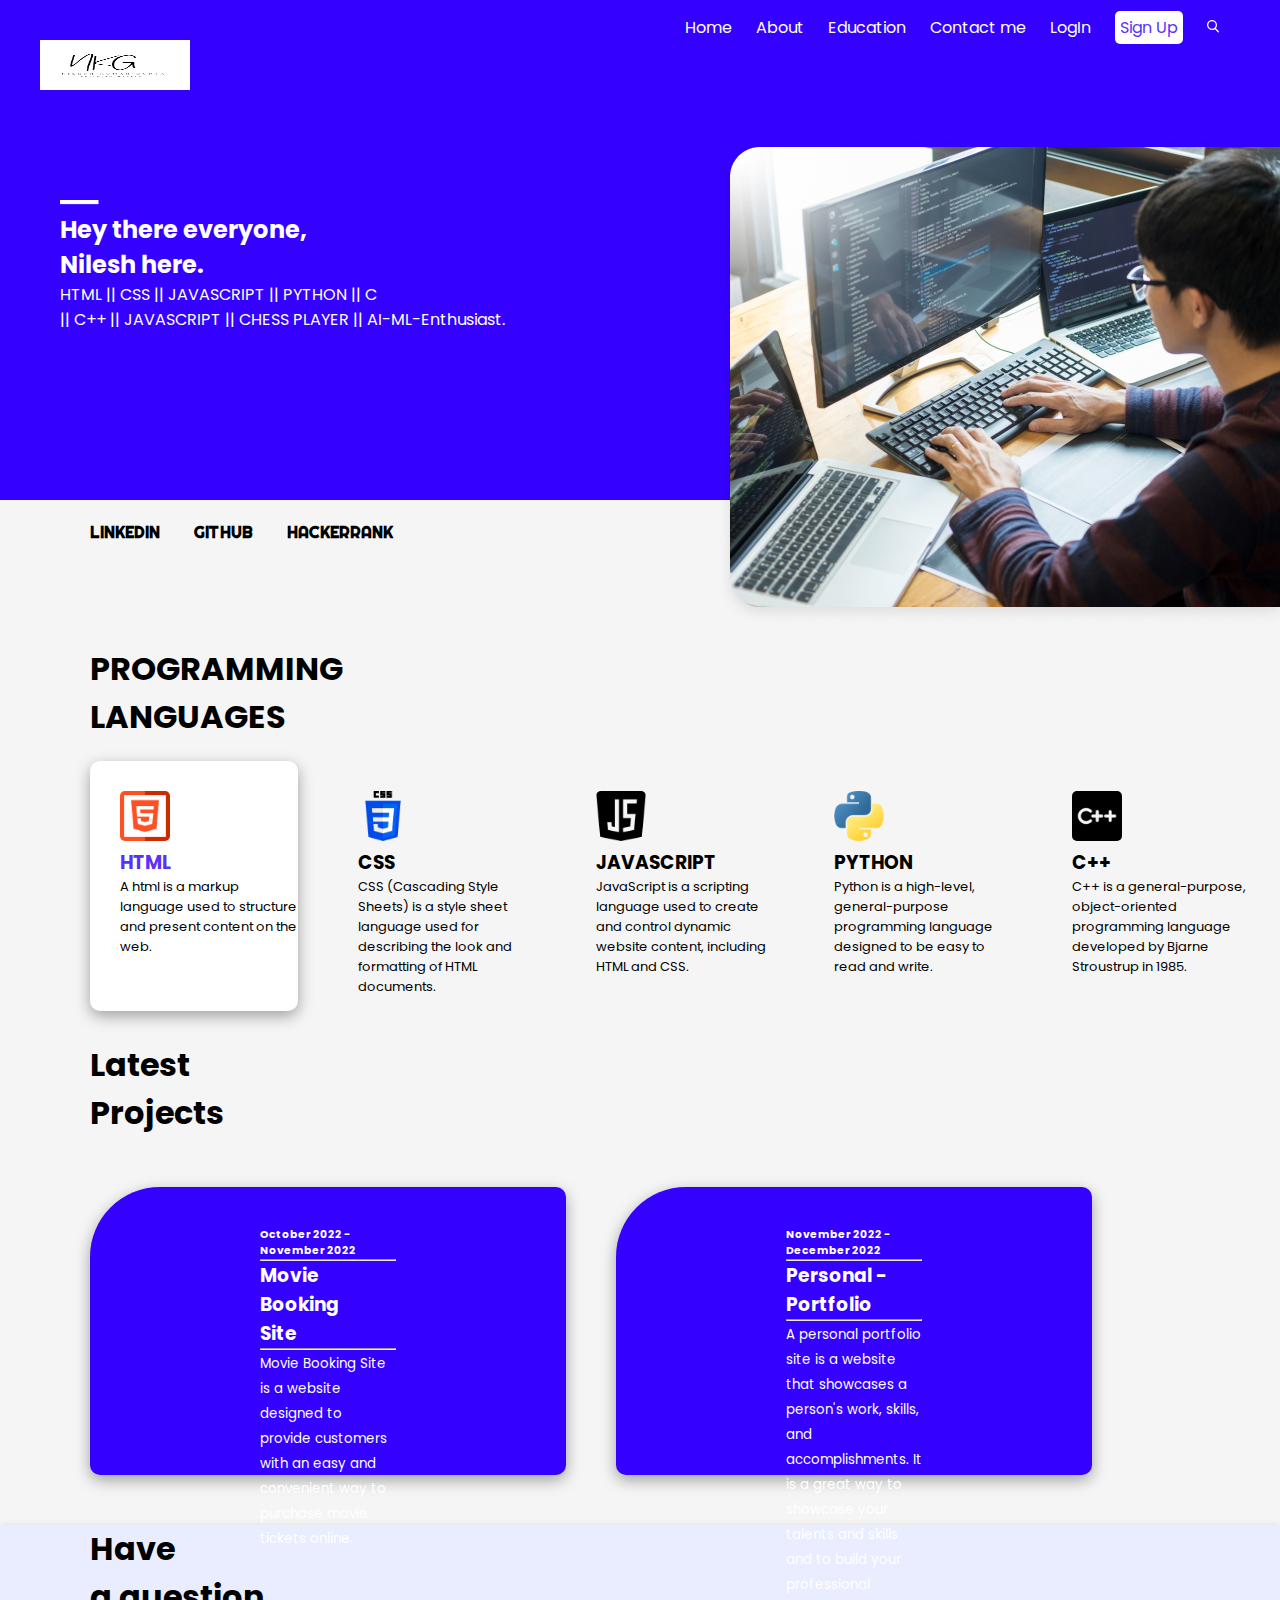
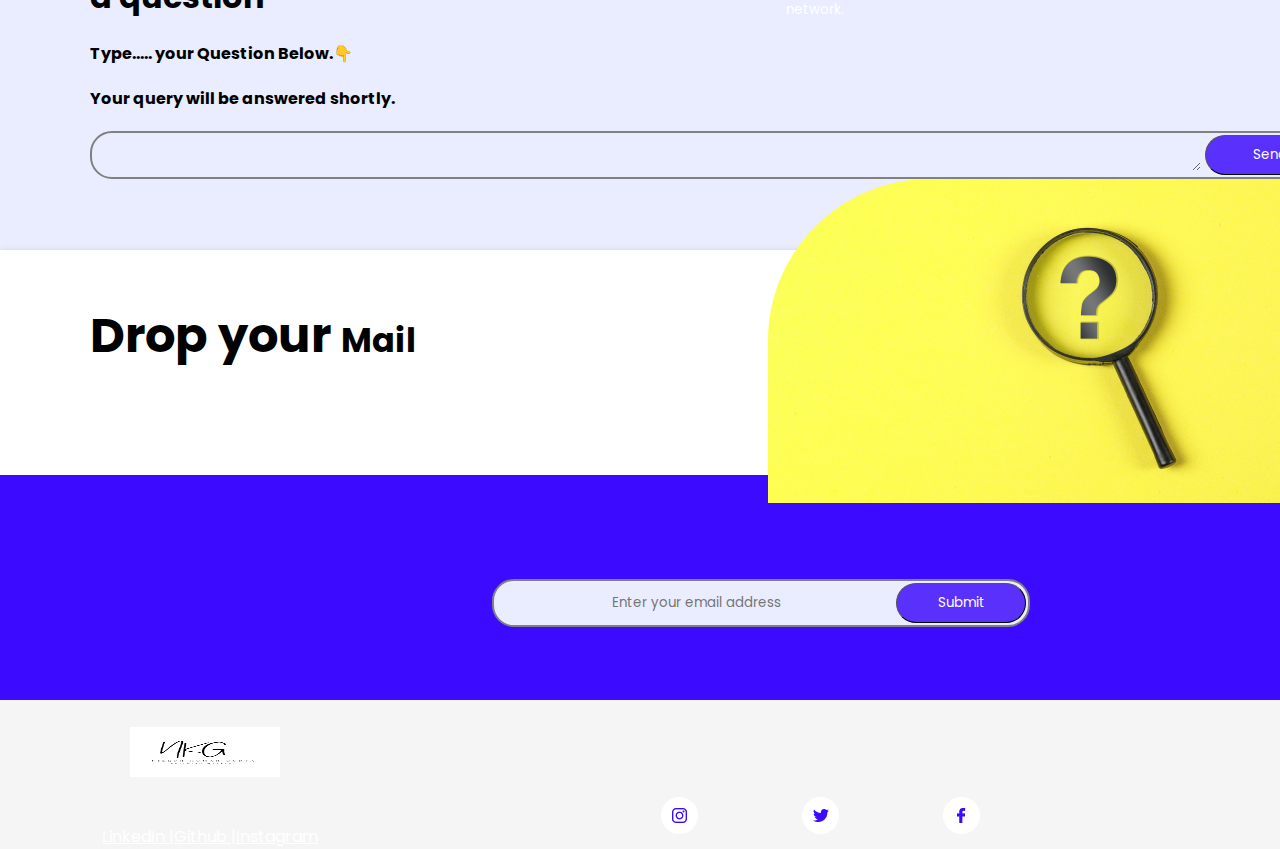
==== index.html @ 30c6995f "initial commit" ====
<!DOCTYPE html>
<html lang="en">
<head>
    <meta charset="UTF-8">
    <meta http-equiv="X-UA-Compatible" content="IE=edge">
    <meta name="viewport" content="width=device-width, initial-scale=1.0">
    <title>Developer Landing Page</title>
    <link rel="stylesheet" href="style.css">
</head>
<body>
    <!-- Header Starts -->
    <header>
        <!-- Navigation Bar Starts -->
        <nav>
            <!-- Navigation items Starts -->
            <a class="nav-item">Home</a>
            <a class="nav-item">About</a>
            <a class="nav-item">Education</a>
            <a class="nav-item">Contact me</a>
            <a class="nav-item">LogIn</a>
            <a class="nav-item-active">Sign Up</a>
            <svg class="nav-item" width="13" height="13" viewBox="0 0 13 13" fill="none" xmlns="http://www.w3.org/2000/svg">
            <path fill-rule="evenodd" clip-rule="evenodd" d="M8.85903 8.24401L11.816 11.321L11.815 11.322C11.991 11.4877 12.0614 11.7369 11.9982 11.9703C11.9349 12.2036 11.7483 12.3831 11.5127 12.4372C11.2771 12.4914 11.0308 12.4113 10.872 12.229L7.89103 9.12901C7.04998 9.72236 6.04531 10.0397 5.01603 10.037C2.66419 10.0372 0.627975 8.40344 0.118589 6.10743C-0.390797 3.81142 0.763438 1.46979 2.89472 0.475412C5.02599 -0.518963 7.56198 0.100953 8.99418 1.96641C10.4264 3.83187 10.3702 6.44192 8.85903 8.24401ZM8.44412 3.59725C7.86941 2.21135 6.51636 1.3082 5.01603 1.30901C2.9693 1.31231 1.31123 2.97128 1.30903 5.01801C1.30903 6.51834 2.21291 7.8709 3.59912 8.44487C4.98532 9.01883 6.58078 8.70114 7.64139 7.63996C8.702 6.57878 9.01883 4.98314 8.44412 3.59725Z" fill="white"/>
            </svg>
        </nav>

        <!-- LOGO -->
        <div >
            <img class="logo" src="./images/N (2).png" >
        </div>

        <!-- Text -->
        <div class="header-text">
            <img src="./images/Rectangle_12.png">
            <h2>
                Hey there everyone, <br>
                Nilesh here.
            </h2>
            <p>
                HTML || CSS || JAVASCRIPT || PYTHON || C <br>
                || C++ || JAVASCRIPT || CHESS PLAYER || AI-ML-Enthusiast.

            </p>
        </div>

        <!-- Image -->
        <div>
            <img class="header-image" src="./images/IMAGE HERE.png">
        </div>
    </header>
    <!-- Companies -->
    <div class="companies">
        <a href="#" class="company-items">LINKEDIN</a>
        <a href="#" class="company-items">GITHUB</a>
        <a href="#" class="company-items">HACKERRANK</a>
    </div>

    <!-- API Section -->
    <div class="api">
        <h1 class="api-heading">PROGRAMMING <br> LANGUAGES</h1>
    <!-- Cards -->
        <div class="cards">
            <!-- Card 01 -->
            <div class="card-active">
                <img class="card-logo" src="./images/html.png">
                <h3 class="card-head-active">HTML</h3>
                <p class="card-body">A html is a markup language used to structure and present content on the web.</p>
            </div>
            <!-- Card 02 -->
            <div class="card">
                <img class="card-logo" src="./images/css-3.png">
                <h3 class="card-head">CSS</h3>
                <p class="card-body">CSS (Cascading Style Sheets) is a style sheet language used for describing the look and formatting of HTML documents.</p>
            </div>
            <!-- Card 03 -->
            <div class="card">
                <img class="card-logo" src="./images/java-script.png">
                <h3 class="card-head">JAVASCRIPT</h3>
                <p class="card-body">JavaScript is a scripting language used to create and control dynamic website content, including HTML and CSS.</p>
            </div>
            <!-- Card 04 -->
            <div class="card">
                <img class="card-logo" src="./images/python.png">
                <h3 class="card-head">PYTHON</h3>
                <p class="card-body">Python is a high-level, general-purpose programming language designed to be easy to read and write. </p>
            </div>
            <!-- Card 05 -->
            <div class="card">
                <img class="card-logo" src="./images/c-logo (1).png">
                <h3 class="card-head">C++</h3>
                <p class="card-body"> C++ is a general-purpose, object-oriented programming language developed by Bjarne Stroustrup in 1985.</p>
            </div>

        </div>        
    </div>

    <!-- Blog section -->
    
    <div class="blog-heading">
            <h1>Latest <br> Projects</h1>
    </div>
        <!-- Blogs -->
    <div class="blog-cards">
            <!-- Blog card 01 -->
        <div class="blog-card">
                
                <div class="blog-content">
                    <h6 > October 2022 - November 2022</h6>
                    <hr>
                    <h3 >Movie Booking<br> Site</h3>
                    <hr>
                    <small>Movie Booking Site is a website designed to provide customers with an easy and convenient way to purchase movie tickets online.</small>
                </div>
                
                
                
            </div>

            <!-- Blog card 02 -->

            <div class="blog-card">
                
                <div class="blog-content">
                    <h6 >November 2022 - December 2022</h6>
                    <hr>
                    <h3 >Personal - Portfolio</h3>
                    <hr>
                    <small>A personal portfolio site is a website that showcases a person's work, skills, and accomplishments. It is a great way to showcase your talents and skills and to build your professional network.</small>
                </div>
                
                
            </div>
        </div>

        <!-- FAQ SECTION -->
        <div class="faq-section">
            <div class="faq-content">
                <h2>Have <br> a question</h2>
                <h4>Type..... your Question Below.👇</h4>
                <h4>Your query will be answered shortly.</h4>
            
                <form action="mailto:guptanilesh417@gmail.com">
                    <textarea name="Question" id="" cols="95" rows="20"></textarea>
                    <button class="button">Send</button>
                </form>
            </div>
            <div class="faq-image">
                <img src="./images/Rectangle_38-2 (1).png" alt="">
            </div>
        </div>

        <!-- Download -->
        <div class="download-section">
            <div class="download-content">
                <h1>Drop your <span> Mail</span></h1>
            </div>
            <div class="download-email">
                <form action="MAILTO:guptanilesh417@gmail.com">
                    <input placeholder="Enter your email address"/>
                    <button>Submit</button>
                  </form>
            </div>
        </div>

        <!-- Download -->
        <div class="footer-section">
            <div class="footer-left">
                <img class="footer-logo"src="./images/N (2).png" alt="">
                
                <ul class="list">
                    &nbsp;&nbsp;&nbsp;&nbsp;&nbsp;&nbsp;&nbsp;&nbsp;&nbsp;&nbsp;&nbsp;&nbsp;&nbsp;&nbsp;&nbsp;&nbsp;&nbsp;&nbsp;
                    <a class="footer-link" href="https://www.linkedin.com/in/nileshkumargupta05/">LinkedIn |</a>
    <a class="footer-link" href="https://github.com/Nilesh220">Github |</a>
    <a class="footer-link" href="https://www.instagram.com/_nilesh2202/">Instagram</a>
    
    
                </ul>
            </div>

            <div class="footer-right">
                <div class="footer-right">
                    <img class="footer-logos" src="./images/Group 102.png" alt="">
                    <img class="footer-logos" src="./images/Group 103.png" alt="">
                    <img class="footer-logos" src="./images/Group 104.png" alt="">
                </div>
                
            </div>
            
            
        </div>
</body>
</html>
---- style.css ----
/* POPPINS FONT FAMILY */
@import url('https://fonts.googleapis.com/css2?family=Poppins&display=swap'); 
@import url('https://fonts.googleapis.com/css2?family=Righteous&display=swap');


*{
    font-family: 'Poppins', sans-serif;
    margin: 0;
    padding: 0;
}

body{
    background-color: #F5F5F5;
   
}

header{
    height: 500px;
    background-color: #3400FF;
}

nav{
    float: right;
    margin-right: 40px;
    margin-top: 15px;
    cursor: pointer;
}

.nav-item{
    margin-right: 20px;
    color: white;
    
}

.nav-item-active{
    background-color: #fff;
    padding: 5px;
    border-radius: 5px;
    color: #5A31FC;
    font-weight: 400;
    margin-right: 20px;
}

.logo{
    margin: 40px;
    width: 150px;
    height: 50px;
}

.header-text{
    color: white;
    margin-left: 60px;
    margin-top: 50px;
    float: left;
    font-size: medium;
}

.header-image{
    float: right;
}

.companies{
    margin-top: 20px;
    margin-left: 60px;
}

.company-items{
    text-decoration: none;
    margin-left: 30px;
    color: black;
    font-weight: bolder;
    font-family: 'Righteous', cursive;
}

.api-heading{
    font-weight: bolder;
    margin-left: 90px;
    margin-top: 100px;
    font-style: bold;
}

.cards{
    margin-left: 90px;
    margin-top: 20px;
    display: flex;
    flex-direction: row;
}

.card{
    width: 20%;
    height: 250px;
    background-color: transparent;
    border-radius: 10px;
    margin-right: 30px;
    margin-bottom: 30px;
}

.card-active{
    width: 20%;
    height: 250px;
    border-radius: 10px;
    margin-right: 30px;
    margin-bottom: 30px;
    background-color: white;
    box-shadow: rgba(0, 0, 0, 0.35) 0px 5px 15px;
}

.card-logo{
    margin-left: 30px;
    margin-top: 30px;
    width: 50px;
    height: 50px;
    border-radius: 5px;
}

.card-head{
    color: black;
    margin-left: 30px;
}

.card-head-active{
    color: #5A31FC;
    margin-left: 30px;
}

.card-body{
    color: black;
    margin-left: 30px;
    font-size: small;
}

.blog-heading{
    margin-left: 90px;
}

.blog-cards{
    margin-left: 90px;
    margin-top: 50px;
}

.blog-card{
    height: 288px;
    width: 40%;
    border-radius: 70px 10px 10px 10px;
    box-shadow: rgba(0, 0, 0, 0.35) 0px 5px 15px;
    margin-right: 50px;
    background-color: #3400FF;
}

.blog-content{
    
    margin: 40px 170px;
    color: #fff;
}








.blog-card{
    float: left;
}

.blog-cards{
    display: flex;
    flex-direction: row;
}

.faq-section{
    height: 325px;
    background-color: #E9EDFF;
    margin-top: 50px;
    box-shadow: rgba(0, 0, 0, 0.24) 0px 3px 8px;
}

.faq-image{
    width: 40%;
    height: 300px;
    float: right;
}
.faq-content{
    float: left;
    margin-left: 90px;
    

}

.faq-content h2{
    font-weight: bolder;
    font-size: 200%;
    margin-bottom: 20px;
}
h4{
    margin-bottom: 20px;
}


.faq-content button{
    width: 130px;
    color:white;
    border-radius: 30px;
    border-width: 1px;
    background-color: #5A31FC;
    cursor: pointer;
}

.download-section{
    height: 225px;
    background-color: white;
    box-shadow: rgba(0, 0, 0, 0.24) 0px 3px 8px;
}

.download-content{
    float: left;
    margin-left: 90px;
    margin-top: 50px;
}

.download-email{
    float: right;
    margin-right: 250px;
    margin-top: 100px;
}

.download-content h1{
    font-size: 300%;
}
.download-content span{
    font-size: 70%;
}

.download-email{
    display: flex;
    flex-direction: row;
    padding-left: 200px;
    padding-bottom: 60px;
}

form {
    display:flex;
    flex-direction:row;
    height: 40px;
    border:2px solid grey;
    border-radius: 22px;
    padding:2px;
    background-color: #E9EDFF;
  }
  
  input {
    flex-grow:2;
    border:none;
    width: 400px;
    background-color: transparent;
    text-align: center;
  }
  
  input:focus {
    outline: none;
  }
  
  button {
    width: 130px;
    color:white;
    border-radius: 30px;
    border-width: 1px;
    background-color: #5A31FC;
  }

  .footer-section{
    height: 225px;
    background-color: #3C0AFE;
}

.footer-left{
    float: left;
}

.footer-logo{
    margin: 40px;
    width: 150px;
    height: 50px;
    padding-left: 90px;
}

.list{
    display: flex;
    flex-direction: row;
    margin-left: 30px;
    list-style-type: none;
    color: white;
}


.footer-right{
    float: right;
    margin-top: 30px;
    margin-right: 100px;
}

.footer-logos{
    margin-top: 50px;
    padding-right: 100px;
    
}
textarea{
    border: #E9EDFF;
    background-color: #E9EDFF;
    margin: 4px;
    outline: none;
    padding: 5px;
}
.button{
    width: 130px;
    color:white;
    border-radius: 30px;
    border-width: 1px;
    background-color: #5A31FC
}
a{
    color: #fff;
}
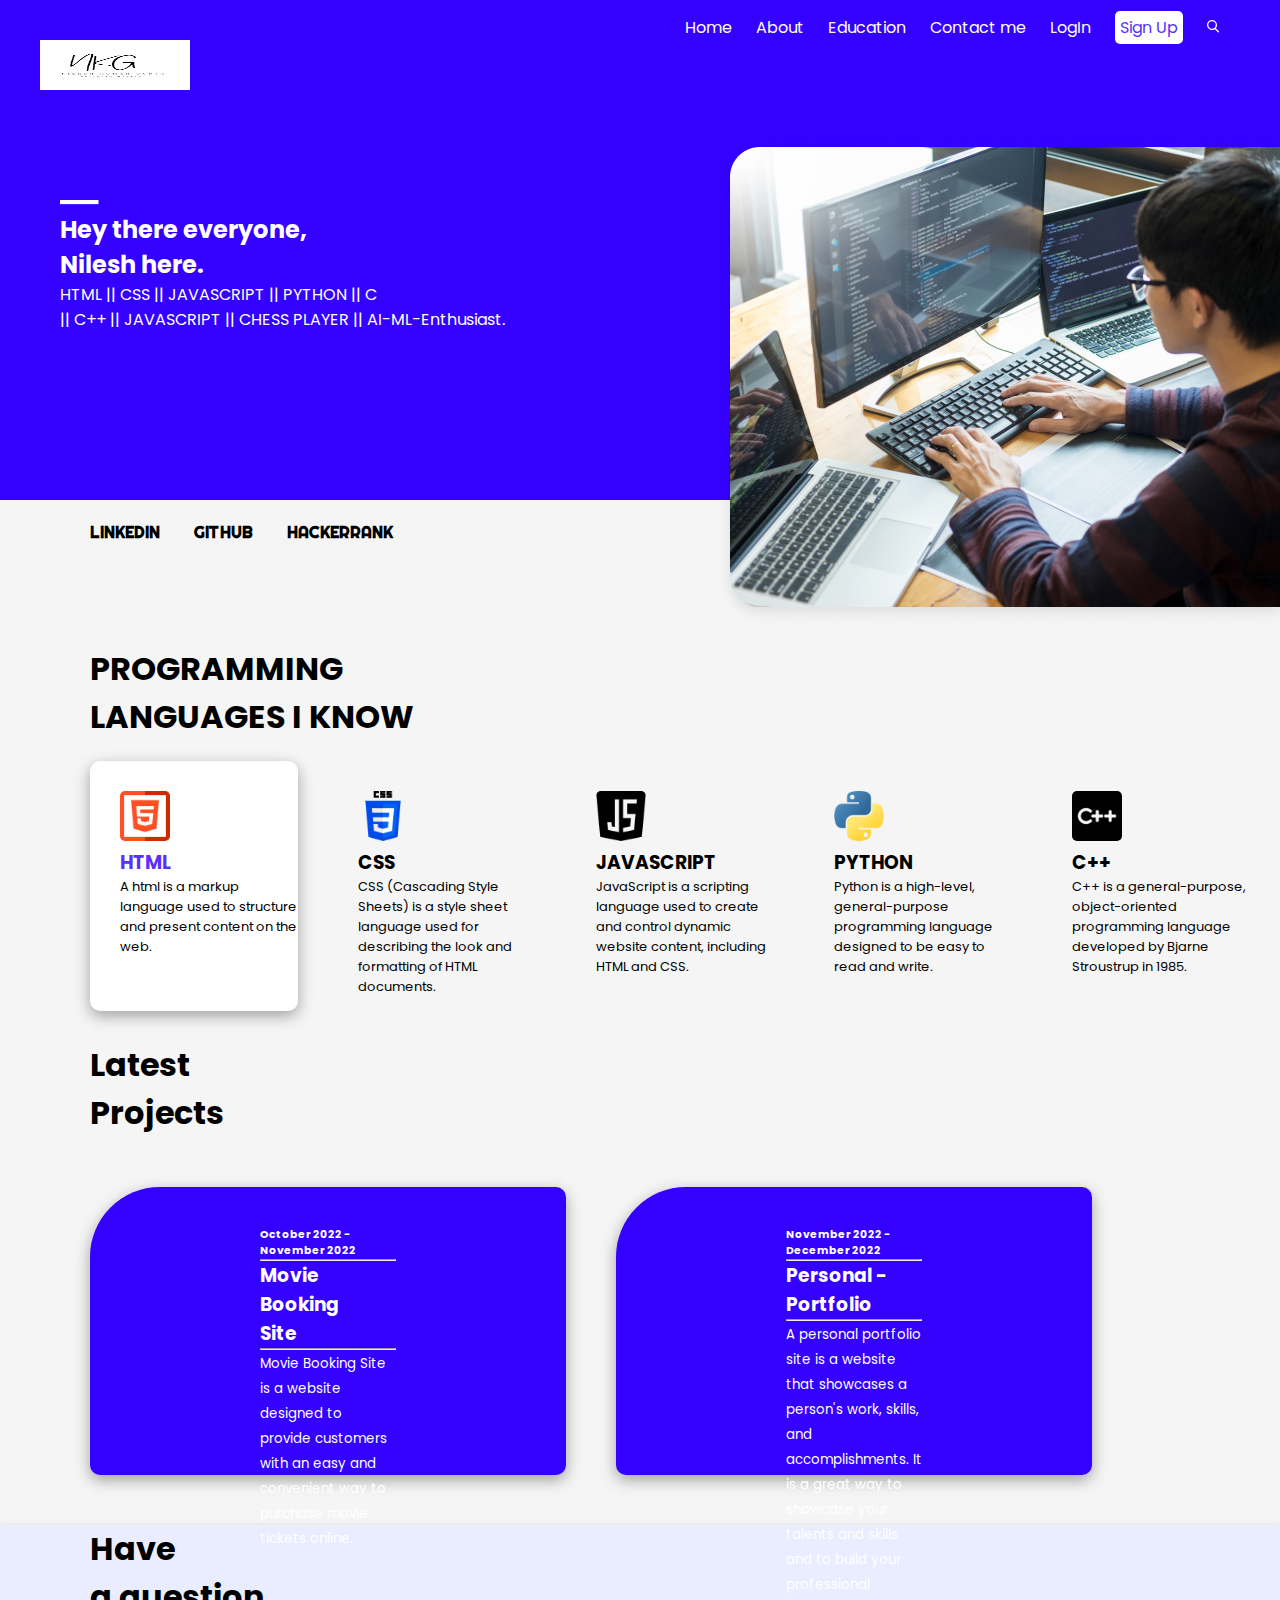
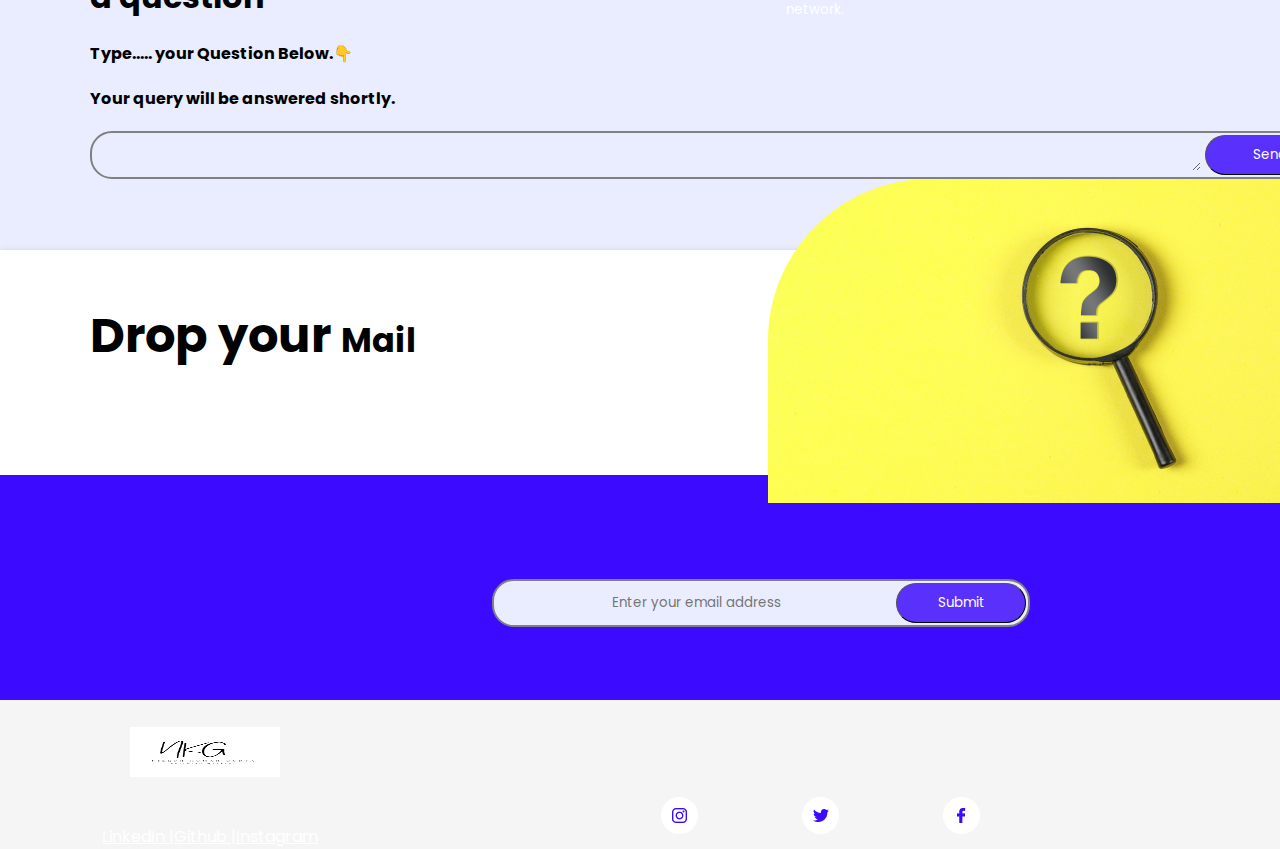
==== commit d9ccb2ae: "Modifing content" ====
--- a/index.html
+++ b/index.html
@@ -57,7 +57,7 @@
 
     <!-- API Section -->
     <div class="api">
-        <h1 class="api-heading">PROGRAMMING <br> LANGUAGES</h1>
+        <h1 class="api-heading">PROGRAMMING <br> LANGUAGES I KNOW</h1>
     <!-- Cards -->
         <div class="cards">
             <!-- Card 01 -->
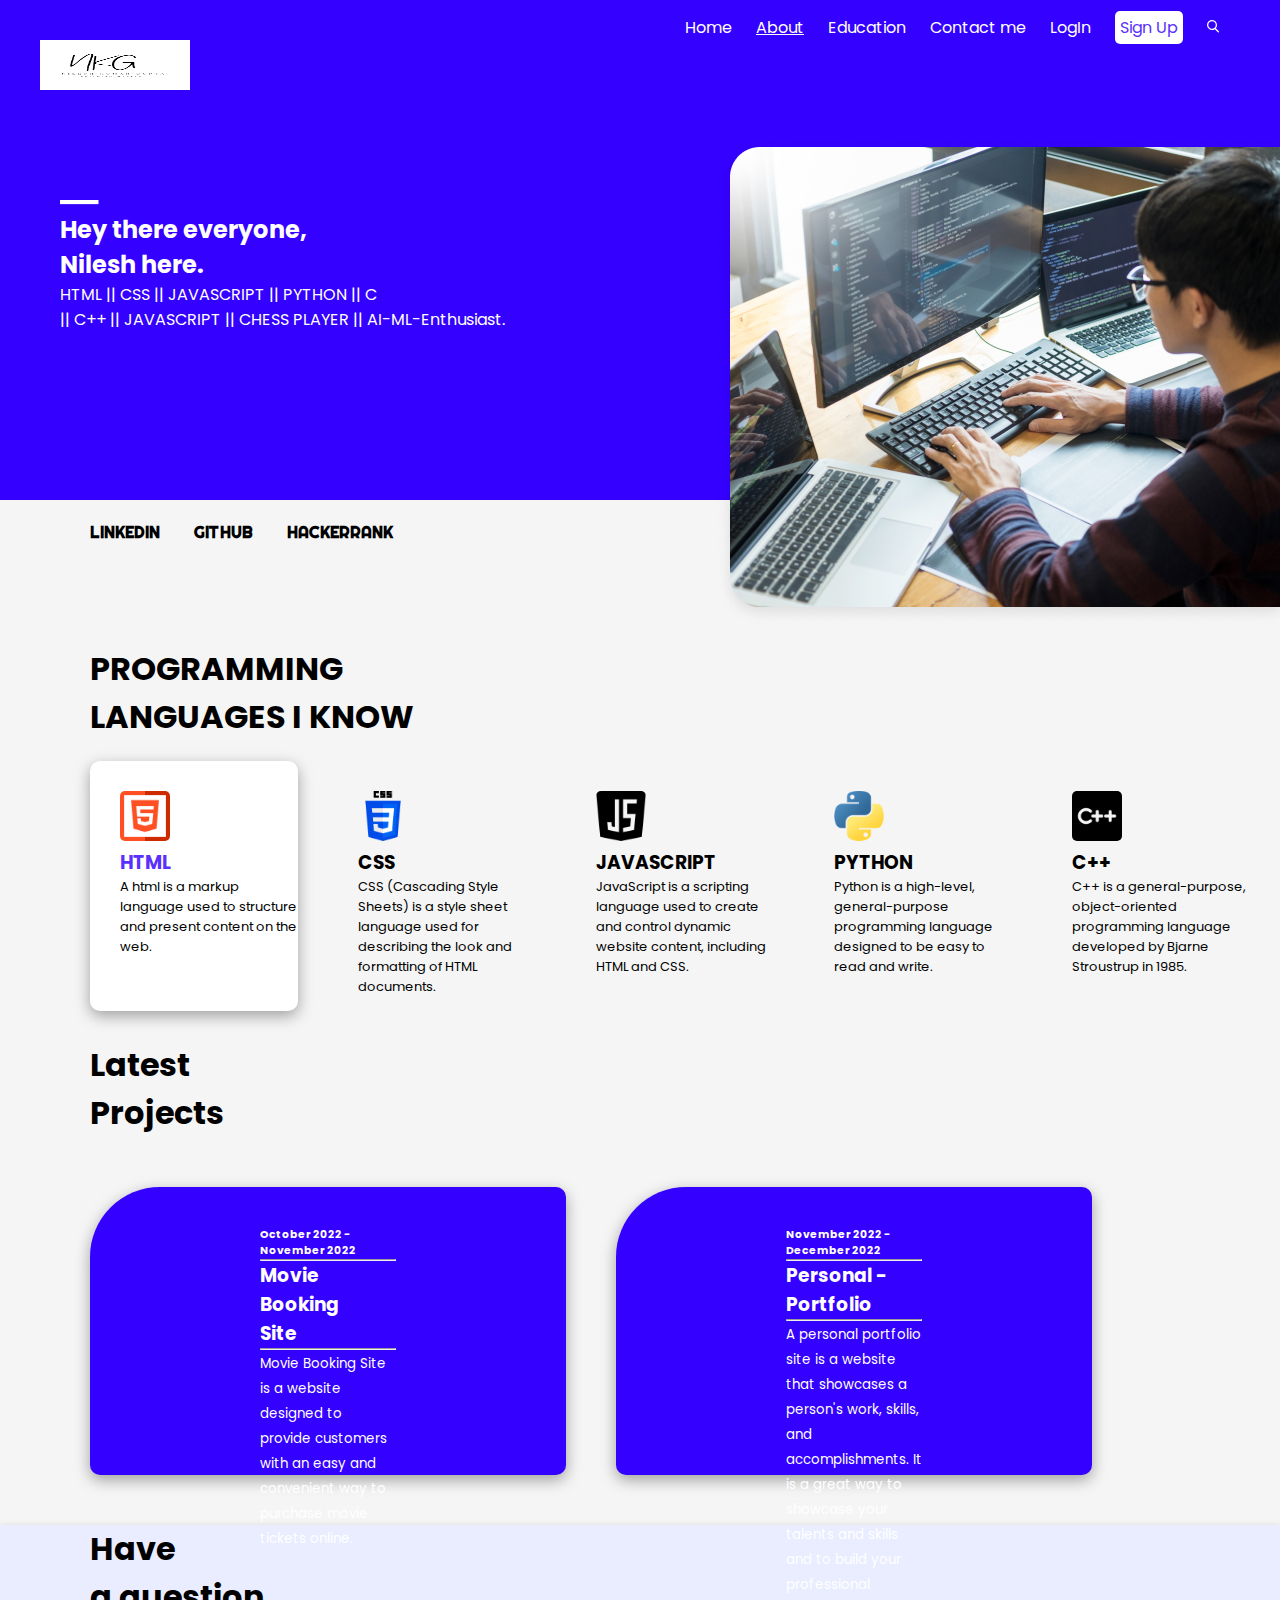
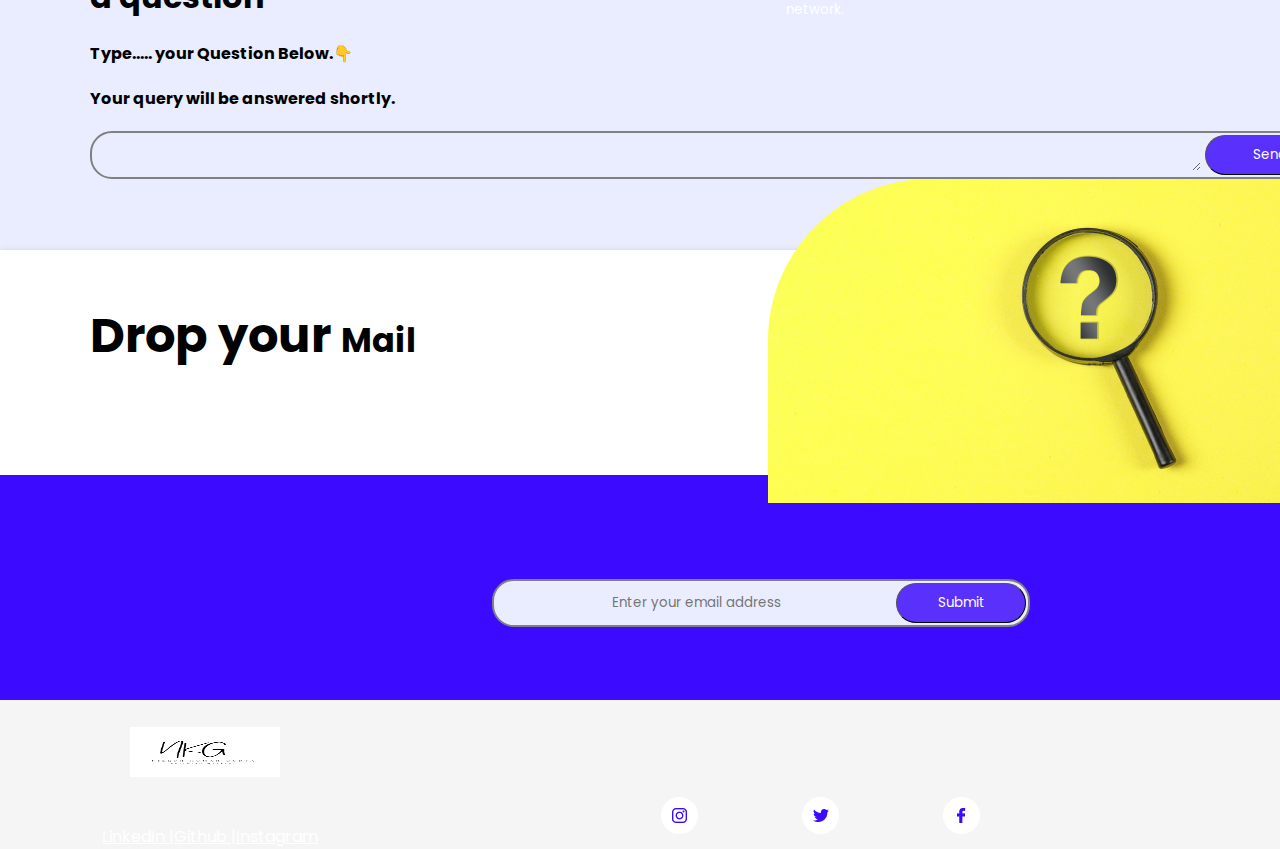
==== commit 7812aee1: "connecting About.html with index.html" ====
--- a/index.html
+++ b/index.html
@@ -14,7 +14,7 @@
         <nav>
             <!-- Navigation items Starts -->
             <a class="nav-item">Home</a>
-            <a class="nav-item">About</a>
+            <a class="nav-item" href="About.html">About</a>
             <a class="nav-item">Education</a>
             <a class="nav-item">Contact me</a>
             <a class="nav-item">LogIn</a>
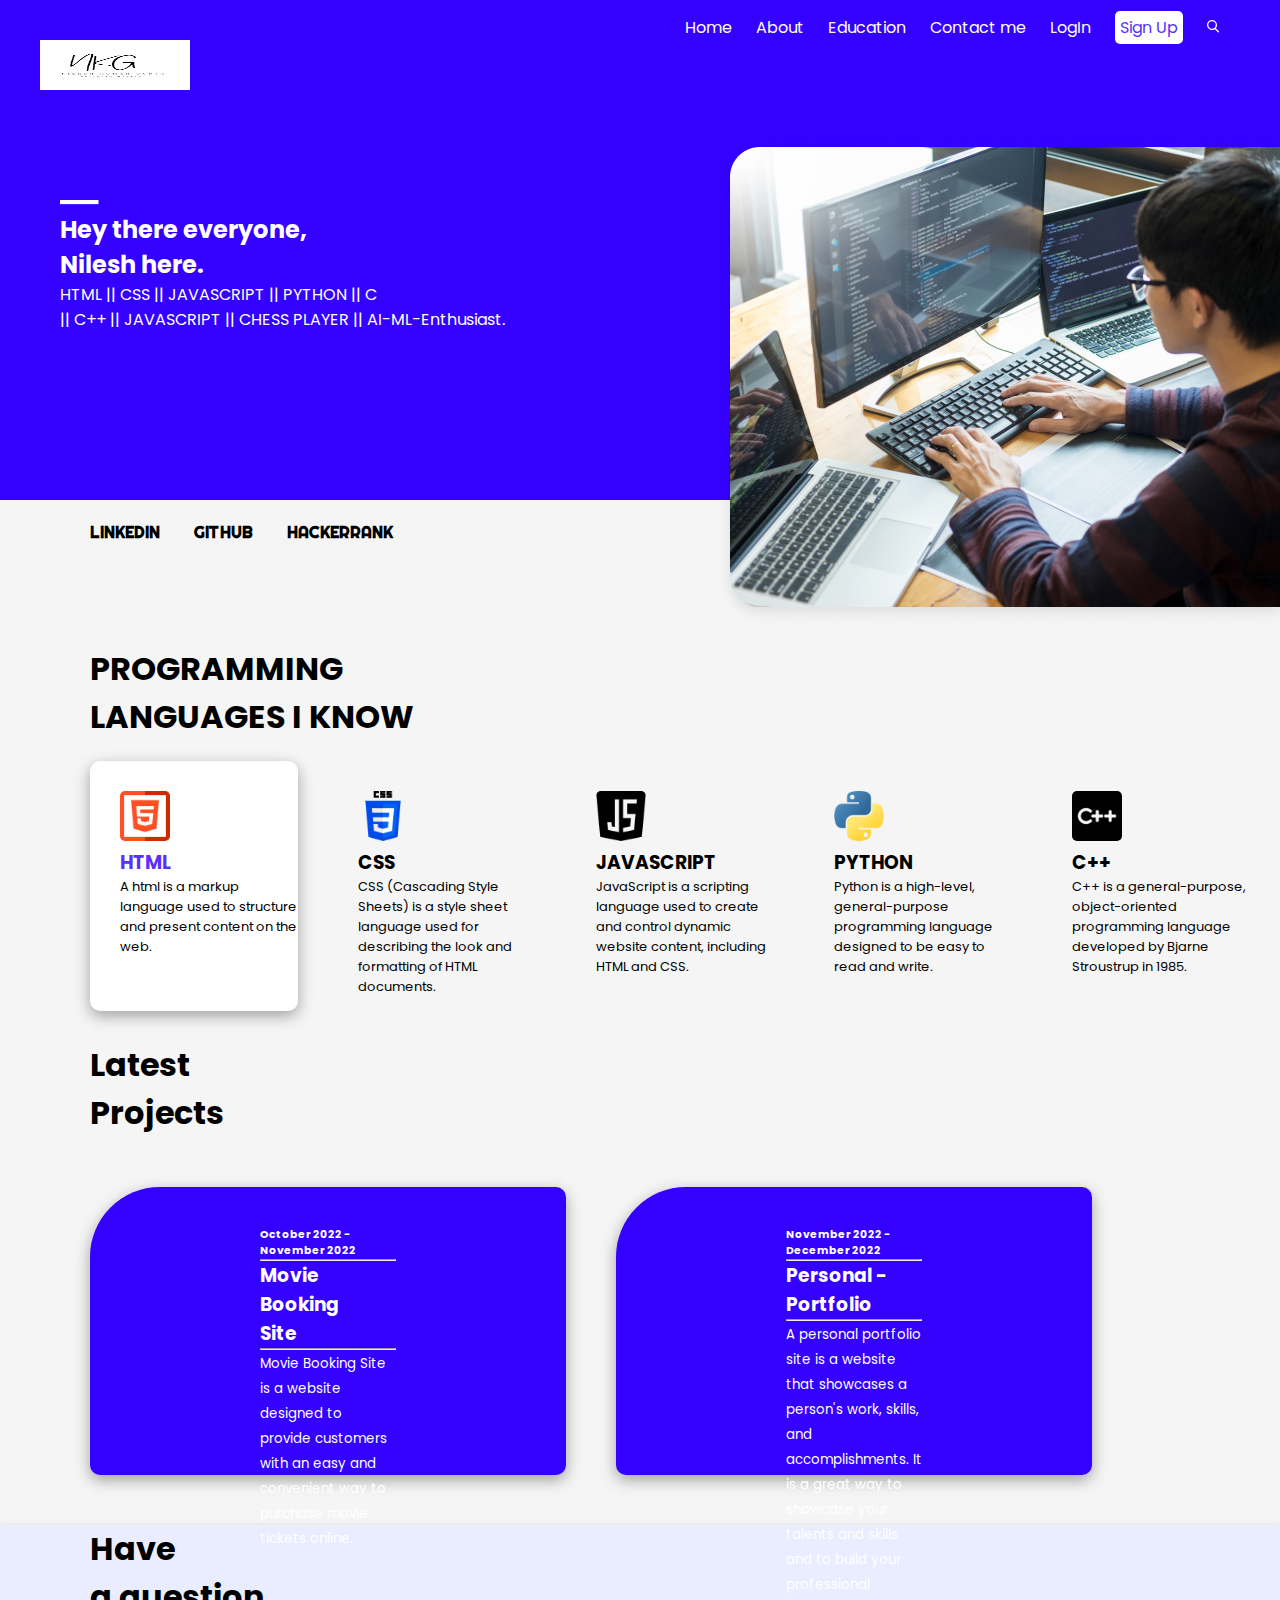
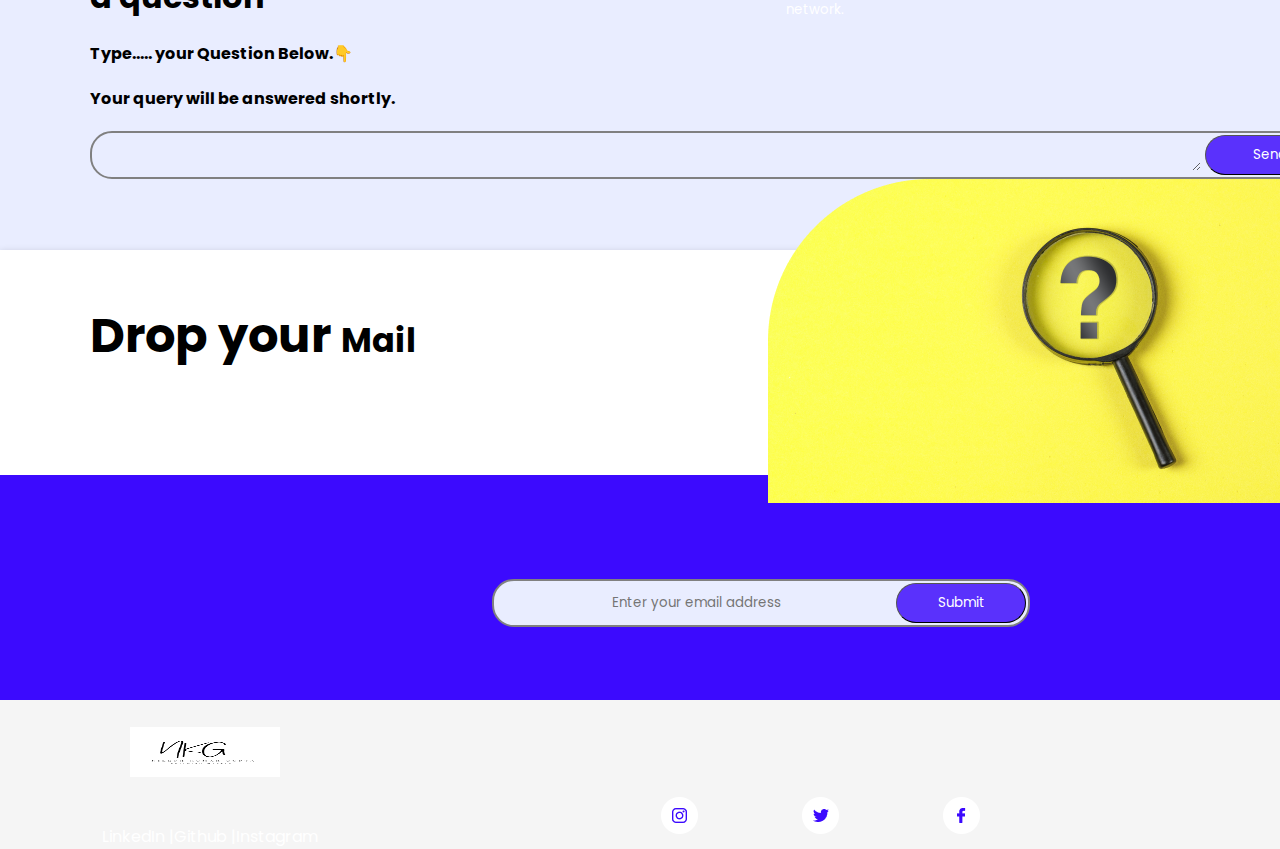
==== commit 1004521a: "adding login and signup pages" ====
--- a/index.html
+++ b/index.html
@@ -18,7 +18,7 @@
             <a class="nav-item">Education</a>
             <a class="nav-item">Contact me</a>
             <a class="nav-item">LogIn</a>
-            <a class="nav-item-active">Sign Up</a>
+            <a class="nav-item-active" href="signup.html">Sign Up</a>
             <svg class="nav-item" width="13" height="13" viewBox="0 0 13 13" fill="none" xmlns="http://www.w3.org/2000/svg">
             <path fill-rule="evenodd" clip-rule="evenodd" d="M8.85903 8.24401L11.816 11.321L11.815 11.322C11.991 11.4877 12.0614 11.7369 11.9982 11.9703C11.9349 12.2036 11.7483 12.3831 11.5127 12.4372C11.2771 12.4914 11.0308 12.4113 10.872 12.229L7.89103 9.12901C7.04998 9.72236 6.04531 10.0397 5.01603 10.037C2.66419 10.0372 0.627975 8.40344 0.118589 6.10743C-0.390797 3.81142 0.763438 1.46979 2.89472 0.475412C5.02599 -0.518963 7.56198 0.100953 8.99418 1.96641C10.4264 3.83187 10.3702 6.44192 8.85903 8.24401ZM8.44412 3.59725C7.86941 2.21135 6.51636 1.3082 5.01603 1.30901C2.9693 1.31231 1.31123 2.97128 1.30903 5.01801C1.30903 6.51834 2.21291 7.8709 3.59912 8.44487C4.98532 9.01883 6.58078 8.70114 7.64139 7.63996C8.702 6.57878 9.01883 4.98314 8.44412 3.59725Z" fill="white"/>
             </svg>
--- a/style.css
+++ b/style.css
@@ -321,4 +321,5 @@
 }
 a{
     color: #fff;
+    text-decoration: none;
 }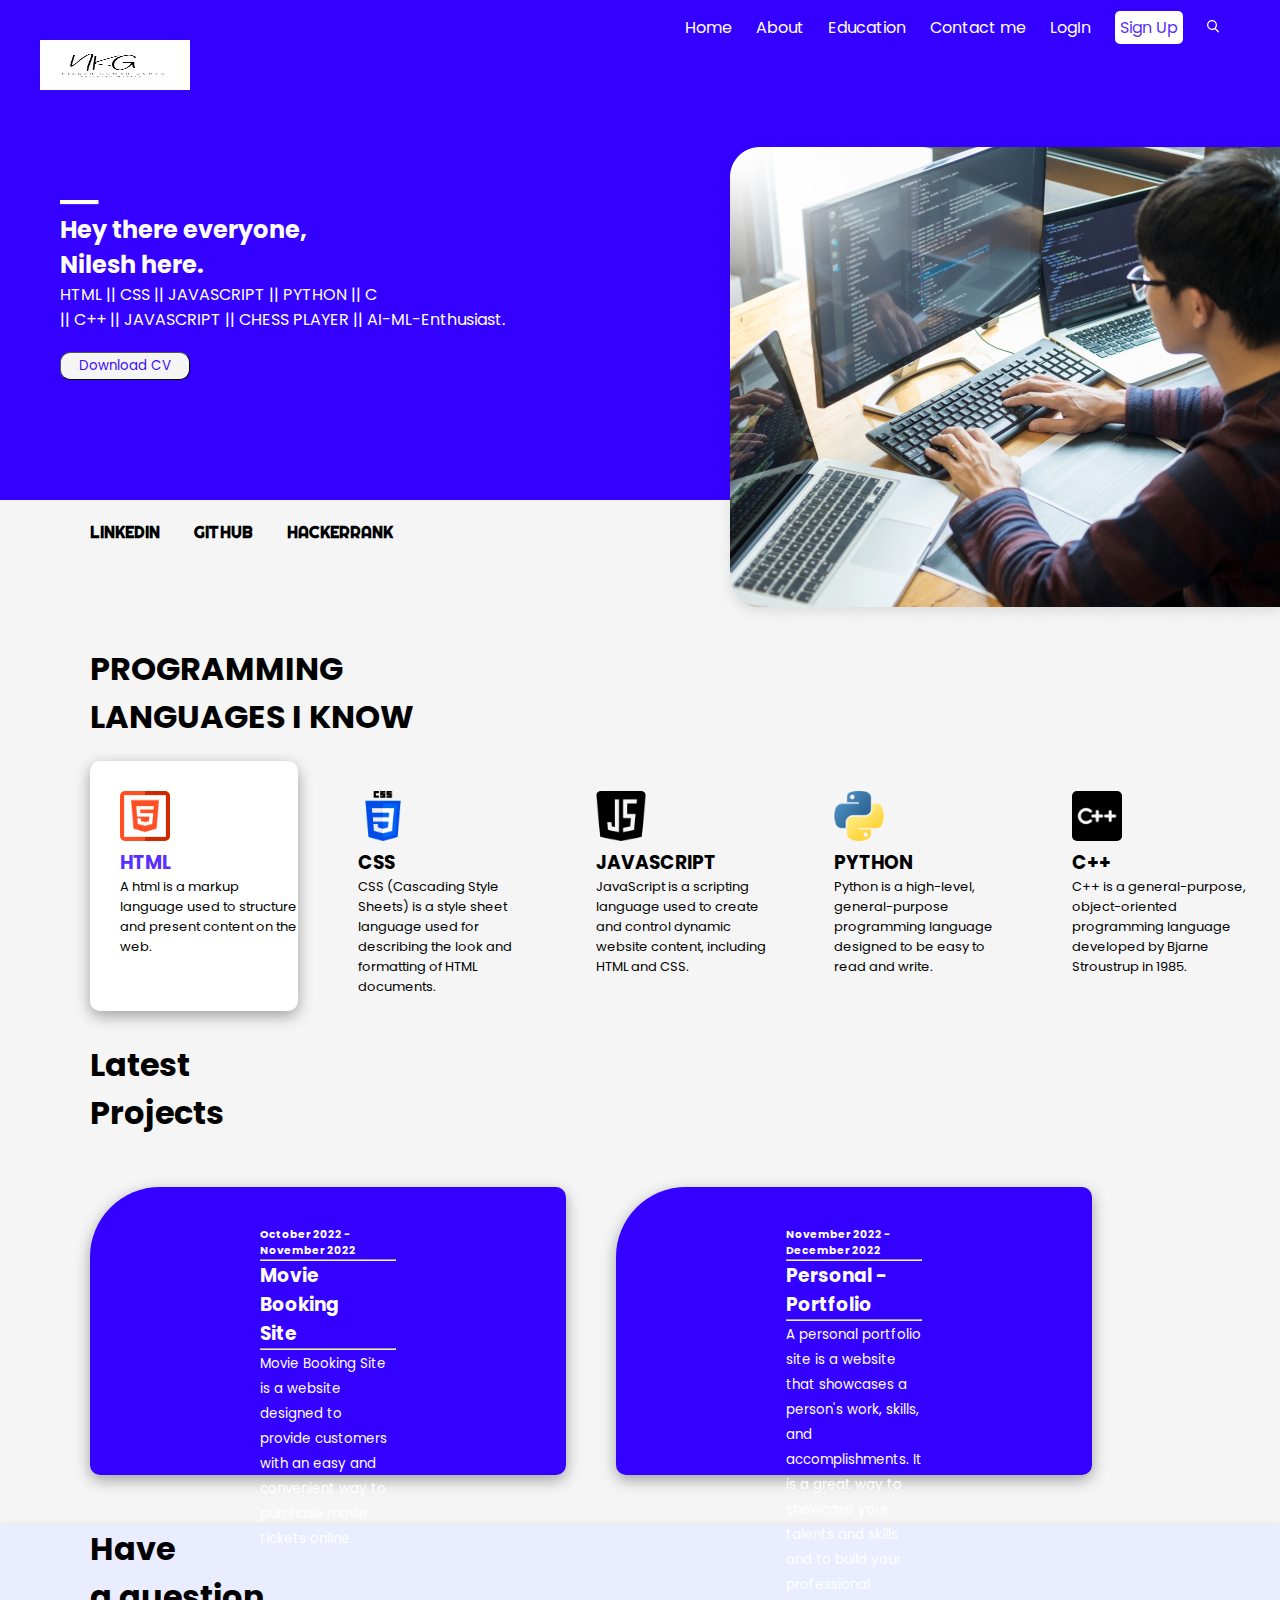
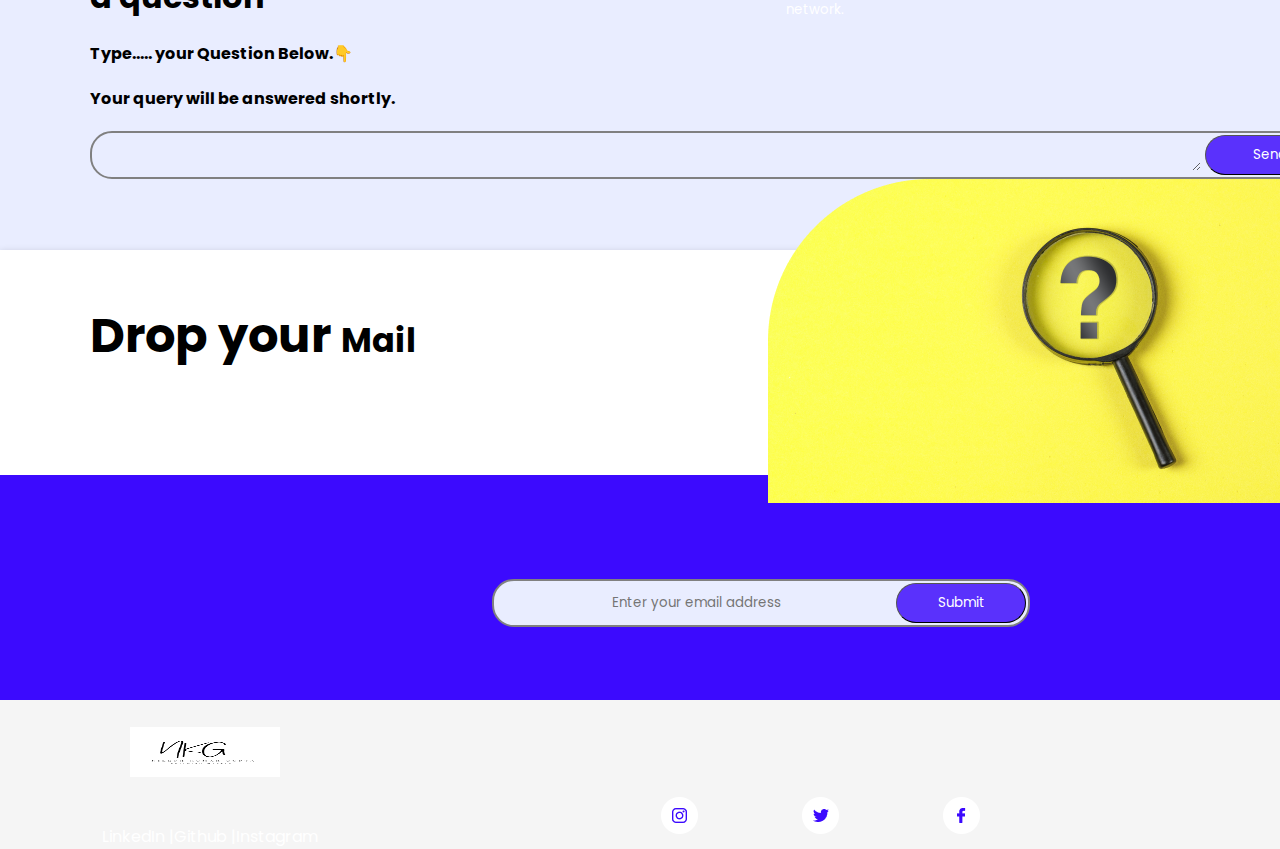
==== commit 33237c23: "Uploading CV" ====
--- a/index.html
+++ b/index.html
@@ -41,6 +41,8 @@
                 || C++ || JAVASCRIPT || CHESS PLAYER || AI-ML-Enthusiast.
 
             </p>
+            <button class = "cv"><a class = "cv-link" href="CV.pdf">
+                Download CV </a></button>
         </div>
 
         <!-- Image -->
@@ -50,9 +52,9 @@
     </header>
     <!-- Companies -->
     <div class="companies">
-        <a href="#" class="company-items">LINKEDIN</a>
-        <a href="#" class="company-items">GITHUB</a>
-        <a href="#" class="company-items">HACKERRANK</a>
+        <a href="https://www.linkedin.com/in/nileshkumargupta05/" class="company-items">LINKEDIN</a>
+        <a href="https://github.com/Nilesh220" class="company-items">GITHUB</a>
+        <a href="https://www.hackerrank.com/Guptanilesh417" class="company-items">HACKERRANK</a>
     </div>
 
     <!-- API Section -->
--- a/style.css
+++ b/style.css
@@ -322,4 +322,17 @@
 a{
     color: #fff;
     text-decoration: none;
+}
+.cv{
+    width: 130px;
+    color:#3C0AFE;
+    border-radius: 10px;
+
+    padding: 3px;
+    background-color: #F5F5F5;
+    cursor: pointer;
+    margin-top: 20px;
+}
+.cv-link{
+    color: #3C0AFE;
 }